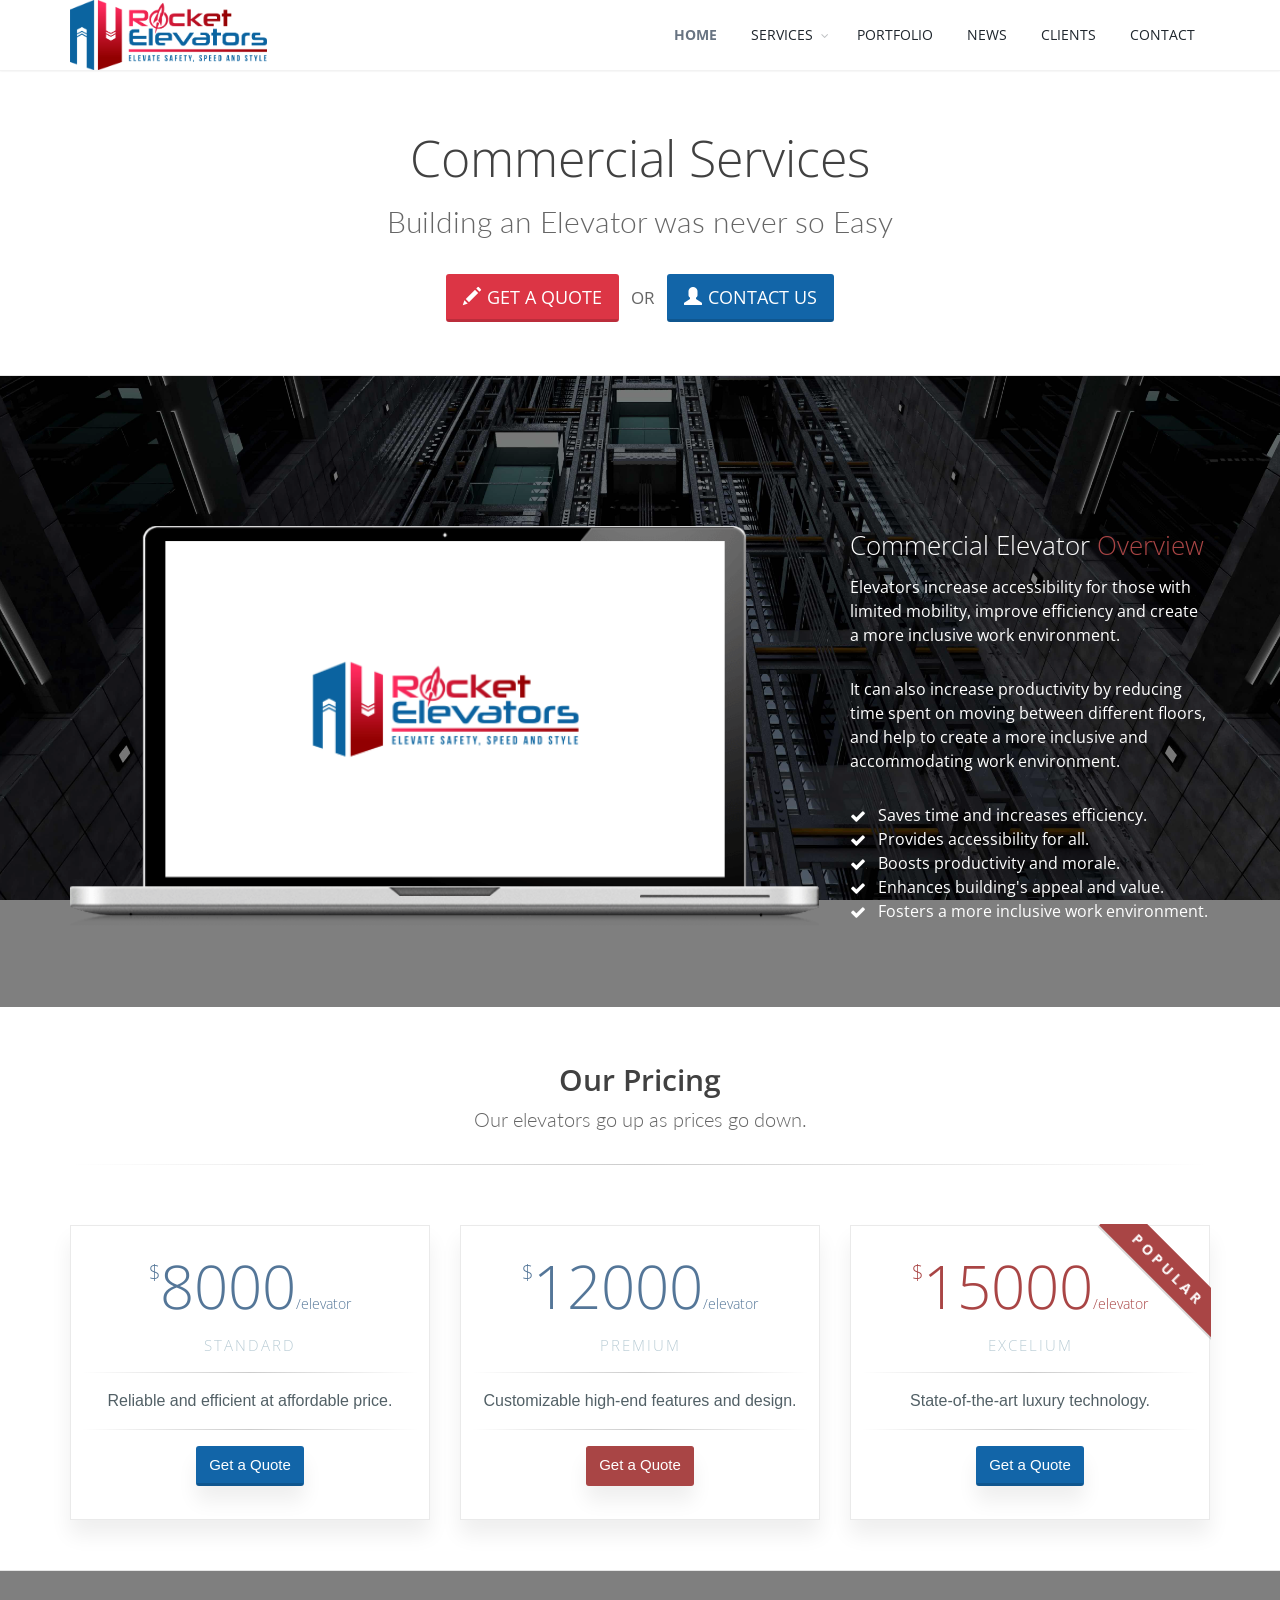
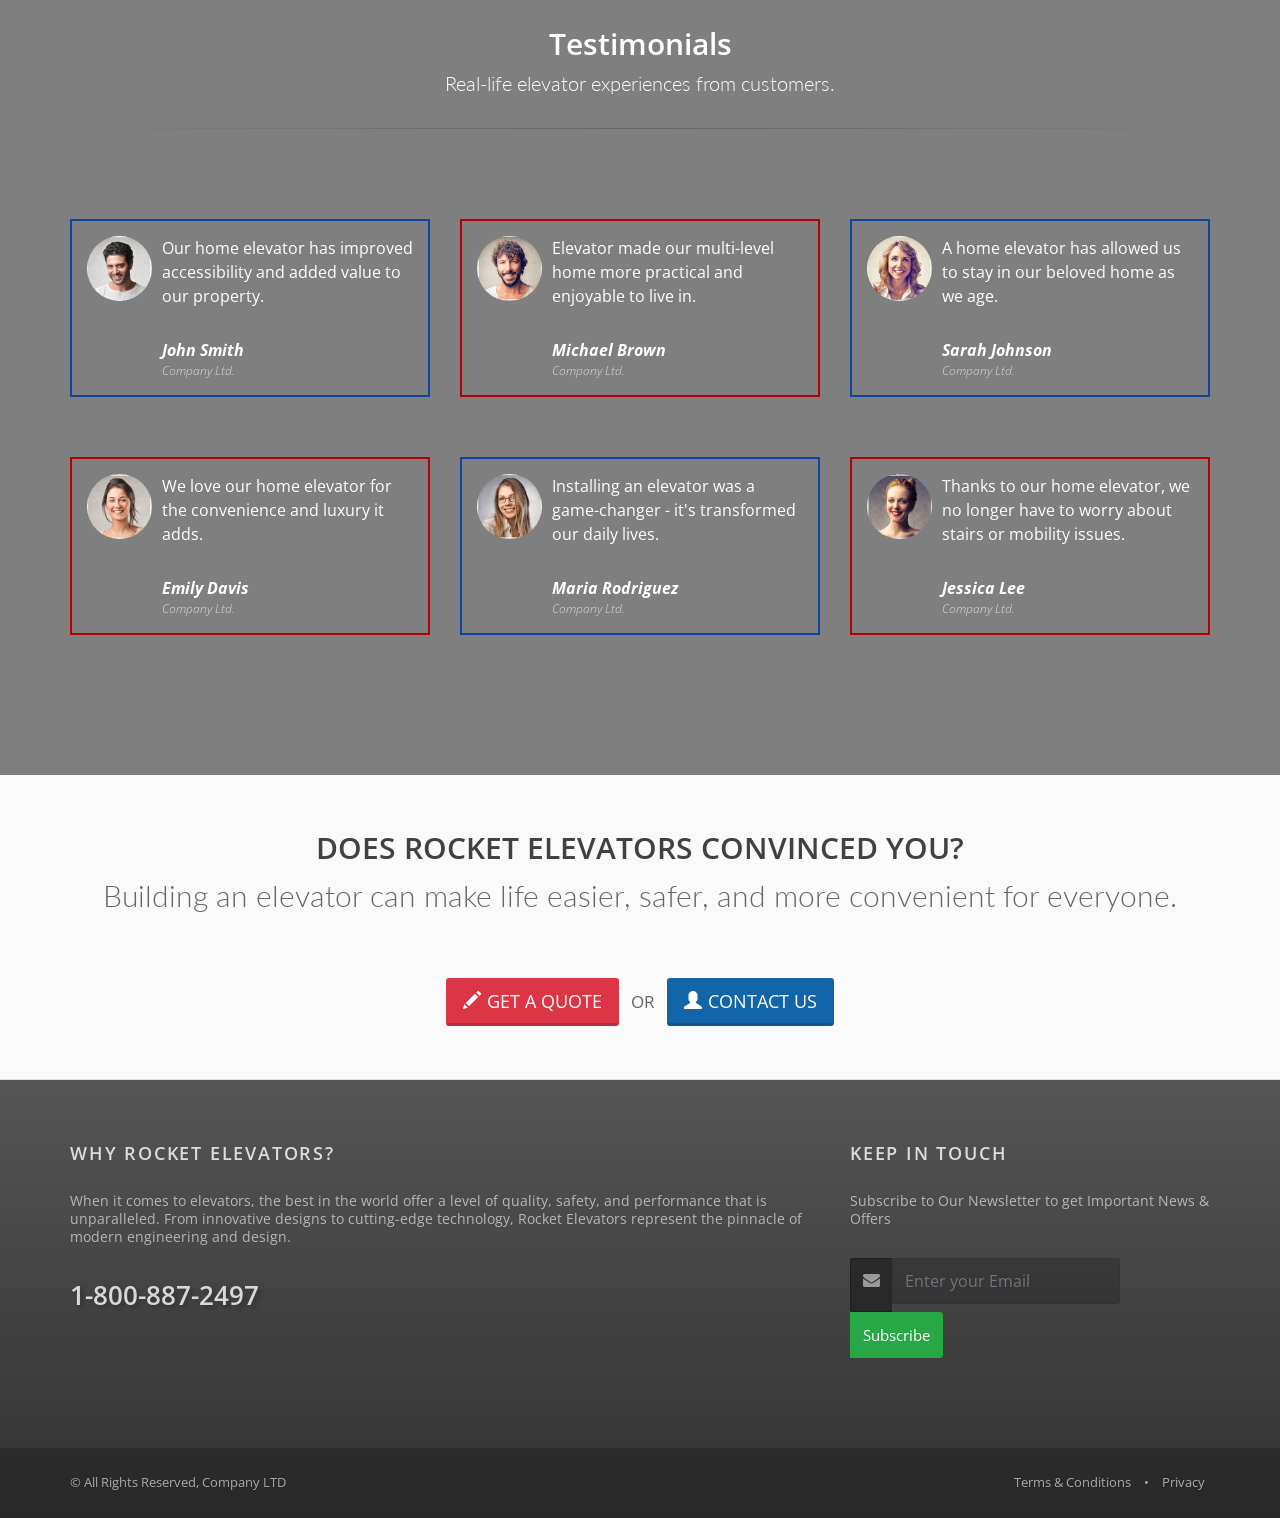
==== commercial.html @ 60ecff8f "feat: add lightweight project version" ====
<!DOCTYPE html>
<html lang="en">
    <head>
        <meta charset="utf-8" />
        <title>Rocket Elevators</title>
        <link rel="icon" href="./assets/images/rocketElevators/favicon.ico">
        <meta name="description" content="" />
        <meta name="Author" content="Rocket Elevators [www.rocketElevators.com]" />

        <!-- mobile settings -->
        <meta name="viewport" content="width=device-width, maximum-scale=1, initial-scale=1, user-scalable=0" />
        <!--[if IE]><meta http-equiv='X-UA-Compatible' content='IE=edge,chrome=1'><![endif]-->

        <!-- WEB FONTS : use %7C instead of | (pipe) -->
        <link href="https://fonts.googleapis.com/css?family=Open+Sans:300,400,600%7CRaleway:300,400,500,600,700%7CLato:300,400,400italic,600,700" rel="stylesheet" type="text/css" />

        <!-- CORE CSS -->
        <link href="assets/plugins/bootstrap/css/bootstrap.min.css" rel="stylesheet" type="text/css" />

        <!-- THEME CSS -->
        <link href="assets/css/essentials.css" rel="stylesheet" type="text/css" />
        <link href="assets/css/layout.css" rel="stylesheet" type="text/css" />

        <!-- PAGE LEVEL SCRIPTS -->
        <link href="assets/css/header-1.css" rel="stylesheet" type="text/css" />
        <link href="assets/css/color_scheme/red.css" rel="stylesheet" type="text/css" id="color_scheme" />
    </head>

    <body class="smoothscroll enable-animation">

        <!-- WEBSITE WRAPPER -->
        <div id="wrapper">

            <!-- TOP NAV -->
            <div id="header" class="navbar-toggleable-md sticky header-md clearfix">
                <header id="topNav">
                    <div class="container">

                        <!-- Mobile Menu Button -->
                        <button class="btn btn-mobile" data-toggle="collapse" data-target=".nav-main-collapse">
                            <i class="fa fa-bars"></i>
                        </button>

                        <!-- Logo -->
                        <a class="logo float-left scrollTo" href="#wrapper">
                            <img src="assets/images/rocketElevators/rocketLogo.png" alt="" />
                        </a>

                        <div class="navbar-collapse collapse float-right nav-main-collapse submenu-dark">
                            <nav class="nav-main">

                                <ul id="topMain" class="nav nav-pills nav-main nav-onepage">
                                    <li class="active"><!-- HOME -->
                                        <a href="index.html">
                                            HOME
                                        </a>
                                    </li>
                                    <li class="dropdown"><!-- SERVICES -->
                                        <a class="dropdown-toggle" href="index.html#services">
                                            SERVICES
                                        </a>
                                        <ul class="dropdown-menu">
                                            <li class="dropdown">
                                                <a class="dropdown-toggle" href="residential.html">
                                                    RESIDENTIAL SERVICES
                                                </a>
                                                <a class="dropdown-toggle" href="commercial.html">
                                                    COMMERCIAL SERVICES
                                                </a>
                                                <a class="dropdown-toggle" href="quote.html">
                                                    REQUEST A QUOTE
                                                </a>
                                            </li>
                                        </ul>
                                    </li>
                                    <li><!-- PORTFOLIO -->
                                        <a href="index.html#portfolio">
                                            PORTFOLIO
                                        </a>
                                    </li>
                                    <li><!-- NEWS -->
                                        <a href="index.html#news">
                                            NEWS
                                        </a>
                                    </li>
                                    <li><!-- CLIENTS -->
                                        <a href="index.html#clients">
                                            CLIENTS
                                        </a>
                                    </li>
                                    <li><!-- CONTACT -->
                                        <a href="index.html#contact">
                                            CONTACT
                                        </a>
                                    </li>
                                </ul>

                            </nav>
                        </div>

                    </div>
                </header>
            </div>
            <!-- /TOP NAV -->

            <!-- HOME -->
            <section id="home">
                <div class="container text-center">
                    <h1 class="m-0 fs-50 fw-300 wow fadeInUp" data-wow-delay="0.4s">Commercial Services</h1>
                    <p class="lead font-lato fs-30 wow fadeInUp" data-wow-delay="0.7s">Building an Elevator was never so Easy</p>

                    <div class="mt-30">
                        <a href="quote.html" class="btn btn-3d btn-lg btn-danger"><i class="glyphicon glyphicon-pencil"></i>GET A QUOTE</a>
                        <span class="fs-17 hidden-xs-down">&nbsp; OR &nbsp;</span>
                        <a href="index.html#contact_us" class="btn btn-3d btn-lg btn-blue"><i class="glyphicon glyphicon-user"></i>CONTACT US</a>
                    </div>
                </div>
            </section>
            <!-- /HOME -->

            <!-- PARALLAX OVERVIEW -->
            <section id="parallax_overview" class="parallax parallax-1" style="background-image: url('./assets/images/rocketElevators/homeSlider2.jpeg');">
                <div class="overlay dark-5"><!-- dark overlay [1 to 9 opacity] --></div>

                <div class="container text-center">
                    <div class="row mt-100 text-left">

                        <div class="col-md-8 col-sm-12 mb-30">
                            <img class="img-fluid" src="./assets/images/rocketElevators/laptop.png" alt="logo in laptop" />
                        </div>

                        <div class="col-md-4 col-sm-12">
                            <h3 class="fw-300" style="font-size: 26px">Commercial Elevator <span>Overview</span></h3>
                            <p>Elevators increase accessibility for those with limited mobility, improve efficiency and create a more inclusive work environment.</p>
                            <p>It can also increase productivity by reducing time spent on moving between different floors, and help to create a more inclusive and accommodating work environment.</p>
                            <ul class="list-unstyled list-icons">
                                <li><i class="fa fa-check"></i> Saves time and increases efficiency.</li>
                                <li><i class="fa fa-check"></i> Provides accessibility for all.</li>
                                <li><i class="fa fa-check"></i> Boosts productivity and morale.</li>
                                <li><i class="fa fa-check"></i> Enhances building's appeal and value.</li>
                                <li><i class="fa fa-check"></i> Fosters a more inclusive work environment.</li>
                            </ul>
                        </div>
                    </div>
                </div>

            </section>
            <!-- /PARALLAX -->

            <!-- PRICING -->
            <section id="pricing">
                <div class="container">

                    <header class="text-center mb-60">
                        <h2>Our Pricing</h2>
                        <p class="lead font-lato">Our elevators go up as prices go down.</p>
                        <hr />
                    </header>

                    <div class="row">

                        <div class="col-md-4 col-sm-4">

                            <div class="price-clean">
                                <h4>
                                    <sup>$</sup>8000<em>/elevator</em>
                                </h4>
                                <h5> STANDARD </h5>
                                <hr />
                                <p>Reliable and efficient at affordable price.</p>
                                <hr />
                                <a href="quote.html" class="btn btn-3d btn-blue">Get a Quote</a>
                            </div>

                        </div>

                        <div class="col-md-4 col-sm-4">

                            <div class="price-clean">
                                <h4>
                                    <sup>$</sup>12000<em>/elevator</em>
                                </h4>
                                <h5> PREMIUM </h5>
                                <hr />
                                <p>Customizable high-end features and design.</p>
                                <hr />
                                <a href="quote.html" class="btn btn-3d btn-primary">Get a Quote</a>
                            </div>

                        </div>

                        <div class="col-md-4 col-sm-4">

                            <div class="price-clean price-clean-popular">
                                <div class="ribbon">
                                    <div class="ribbon-inner">POPULAR</div>
                                </div>

                                <h4>
                                    <sup>$</sup>15000<em>/elevator</em>
                                </h4>
                                <h5> EXCELIUM </h5>
                                <hr />
                                <p>State-of-the-art luxury technology.</p>
                                <hr />
                                <a href="quote.html" class="btn btn-3d btn-blue">Get a Quote</a>
                            </div>

                        </div>

                    </div>

                </div>
            </section>
            <!-- /PRICING -->

            <!-- PARALLAX TESTIMONIALS-->
            <section id="parallax_testimonials" class="parallax parallax-1" style="background-image: url('./assets/images/rocketElevators/news6.jpg');">
                <div class="overlay dark-5"><!-- dark overlay [1 to 9 opacity] --></div>

                <div class="container">

                    <header class="text-center mb-60">
                        <h2 style="font-size: 30px">Testimonials</h2>
                        <p class="lead font-lato">Real-life elevator experiences from customers.</p>
                        <hr />
                    </header>

                    <!--
                        Note: remove class="rounded" from the img for squared image!
                    -->
                    <div class="row mb-60">
                        <div class="col-md-4">
                            <div class="testimonial testimonial-bordered p-15" style="border-color: #0a46a0">
                                <figure class="float-left">
                                    <img class="rounded" src="./assets/images/rocketElevators/CorpTestimonial1.png" alt="" />
                                </figure>
                                <div class="testimonial-content">
                                    <p>Our home elevator has improved accessibility and added value to our property.</p>
                                    <cite>
                                        John Smith
                                        <span>Company Ltd.</span>
                                    </cite>
                                </div>
                            </div>
                        </div>
                        <div class="col-md-4">
                            <div class="testimonial testimonial-bordered p-15" style="border-color: #b70000">
                                <figure class="float-left">
                                    <img class="rounded" src="./assets/images/rocketElevators/CorpTestimonial2.png" alt="" />
                                </figure>
                                <div class="testimonial-content">
                                    <p>Elevator made our multi-level home more practical and enjoyable to live in.</p>
                                    <cite>
                                        Michael Brown
                                        <span>Company Ltd.</span>
                                    </cite>
                                </div>
                            </div>
                        </div>
                        <div class="col-md-4">
                            <div class="testimonial testimonial-bordered p-15" style="border-color: #0a46a0">
                                <figure class="float-left">
                                    <img class="rounded" src="./assets/images/rocketElevators/CorpTestimonial3.png" alt="" />
                                </figure>
                                <div class="testimonial-content">
                                    <p>A home elevator has allowed us to stay in our beloved home as we age.</p>
                                    <cite>
                                        Sarah Johnson
                                        <span>Company Ltd.</span>
                                    </cite>
                                </div>
                            </div>
                        </div>
                        <div class="col-md-4">
                            <div class="testimonial testimonial-bordered p-15" style="border-color: #b70000">
                                <figure class="float-left">
                                    <img class="rounded" src="./assets/images/rocketElevators/CorpTestimonial4.png" alt="" />
                                </figure>
                                <div class="testimonial-content">
                                    <p>We love our home elevator for the convenience and luxury it adds.</p>
                                    <cite>
                                        Emily Davis
                                        <span>Company Ltd.</span>
                                    </cite>
                                </div>
                            </div>
                        </div>
                        <div class="col-md-4">
                            <div class="testimonial testimonial-bordered p-15" style="border-color: #0a46a0">
                                <figure class="float-left">
                                    <img class="rounded" src="./assets/images/rocketElevators/CorpTestimonial5.png" alt="" />
                                </figure>
                                <div class="testimonial-content">
                                    <p>Installing an elevator was a game-changer - it's transformed our daily lives.</p>
                                    <cite>
                                        Maria Rodriguez
                                        <span>Company Ltd.</span>
                                    </cite>
                                </div>
                            </div>
                        </div>
                        <div class="col-md-4">
                            <div class="testimonial testimonial-bordered p-15" style="border-color: #b70000">
                                <figure class="float-left">
                                    <img class="rounded" src="./assets/images/rocketElevators/CorpTestimonial6.png" alt="" />
                                </figure>
                                <div class="testimonial-content">
                                    <p>Thanks to our home elevator, we no longer have to worry about stairs or mobility issues.</p>
                                    <cite>
                                        Jessica Lee
                                        <span>Company Ltd.</span>
                                    </cite>
                                </div>
                            </div>
                        </div>
                    </div>
                </div>
            </section>
            <!-- /PARALLAX -->

            <!-- PARALLAX-->
            <section class="alternate">
                <div class="container">

                    <div class="text-center">
                        <h2 class="wow fadeInUp m-0" data-wow-delay="0.3s">DOES ROCKET ELEVATORS CONVINCED YOU?</h2>

                        <p class="lead font-lato fs-30 wow fadeInUp mb-60" data-wow-delay="0.5s">Building an elevator can make life easier, safer, and more convenient for everyone.</p>

                        <div class="mt-30">
                            <a href="quote.html" class="btn btn-3d btn-lg btn-danger"><i class="glyphicon glyphicon-pencil"></i>GET A QUOTE</a>
                            <span class="fs-17 hidden-xs-down">&nbsp; OR &nbsp;</span>
                            <a href="index.html#contact_us" class="btn btn-3d btn-lg btn-blue"><i class="glyphicon glyphicon-user"></i>CONTACT US</a>
                        </div>
                    </div>

                </div>
            </section>
            <!-- /PARALLAX -->

            <!-- FOOTER -->
            <footer id="footer">
                <div class="container">


                    <div class="row">

                        <!-- col #1 -->
                        <div class="col-md-8">

                            <h3 class="letter-spacing-1">WHY ROCKET ELEVATORS?</h3>

                            <!-- Small Description -->
                            <p>
                                When it comes to elevators, the best in the world offer a level of quality, safety, and performance that is unparalleled. From innovative designs to cutting-edge technology, Rocket Elevators represent the pinnacle of modern engineering and design.
                            </p>
                            <h2>1-800-887-2497</h2>
                        </div>
                        <!-- /col #1 -->

                        <!-- col #2 -->
                        <div class="col-md-4">
                            <h3 class="letter-spacing-1">KEEP IN TOUCH</h3>

                            <!-- Newsletter Form -->
							<p>Subscribe to Our Newsletter to get Important News & Offers</p>

							<form action="./assets/php/newsletter.php" method="post">
								<div class="input-group">
								<span class="input-group-addon"><i class="fa fa-envelope"></i></span>
								<label>
									<input type="email" id="email" name="email" class="form-control" 
									placeholder="Enter your Email" required />
								</label>
								<span class="input-group-btn">
									<button class="btn btn-success" type="submit">
									Subscribe
									</button>
								</span>
								</div>
							</form>
							<!-- /Newsletter Form -->


                        </div>
                        <!-- /col #2 -->

                    </div>


                </div>

                <div class="copyright">
                    <div class="container">
                        <ul class="float-right m-0 list-inline mobile-block">
                            <li><a href="#">Terms &amp; Conditions</a></li>
                            <li>&bull;</li>
                            <li><a href="#">Privacy</a></li>
                        </ul>
                        &copy; All Rights Reserved, Company LTD
                    </div>
                </div>

            </footer>
            <!-- /FOOTER -->

        </div>
        <!-- /wrapper -->

        <!-- SCROLL TO TOP -->
        <a href="#" id="toTop"></a>

        <!-- PRELOADER -->
        <div id="preloader">
            <div class="inner">
                <span class="loader"></span>
            </div>
        </div><!-- /PRELOADER -->

        <!-- JAVASCRIPT FILES -->
        <script>let plugin_path = 'assets/plugins/';</script>
        <script src="assets/plugins/jquery/jquery-3.3.1.min.js"></script>
        <script src="assets/js/scripts.js"></script>

        <!-- NEWSLETTER SCRIPT -->
    	<script src="./assets/js/newsletter.js"></script>
		<!-- /NEWSLETTER SCRIPT -->
    </body>
</html>
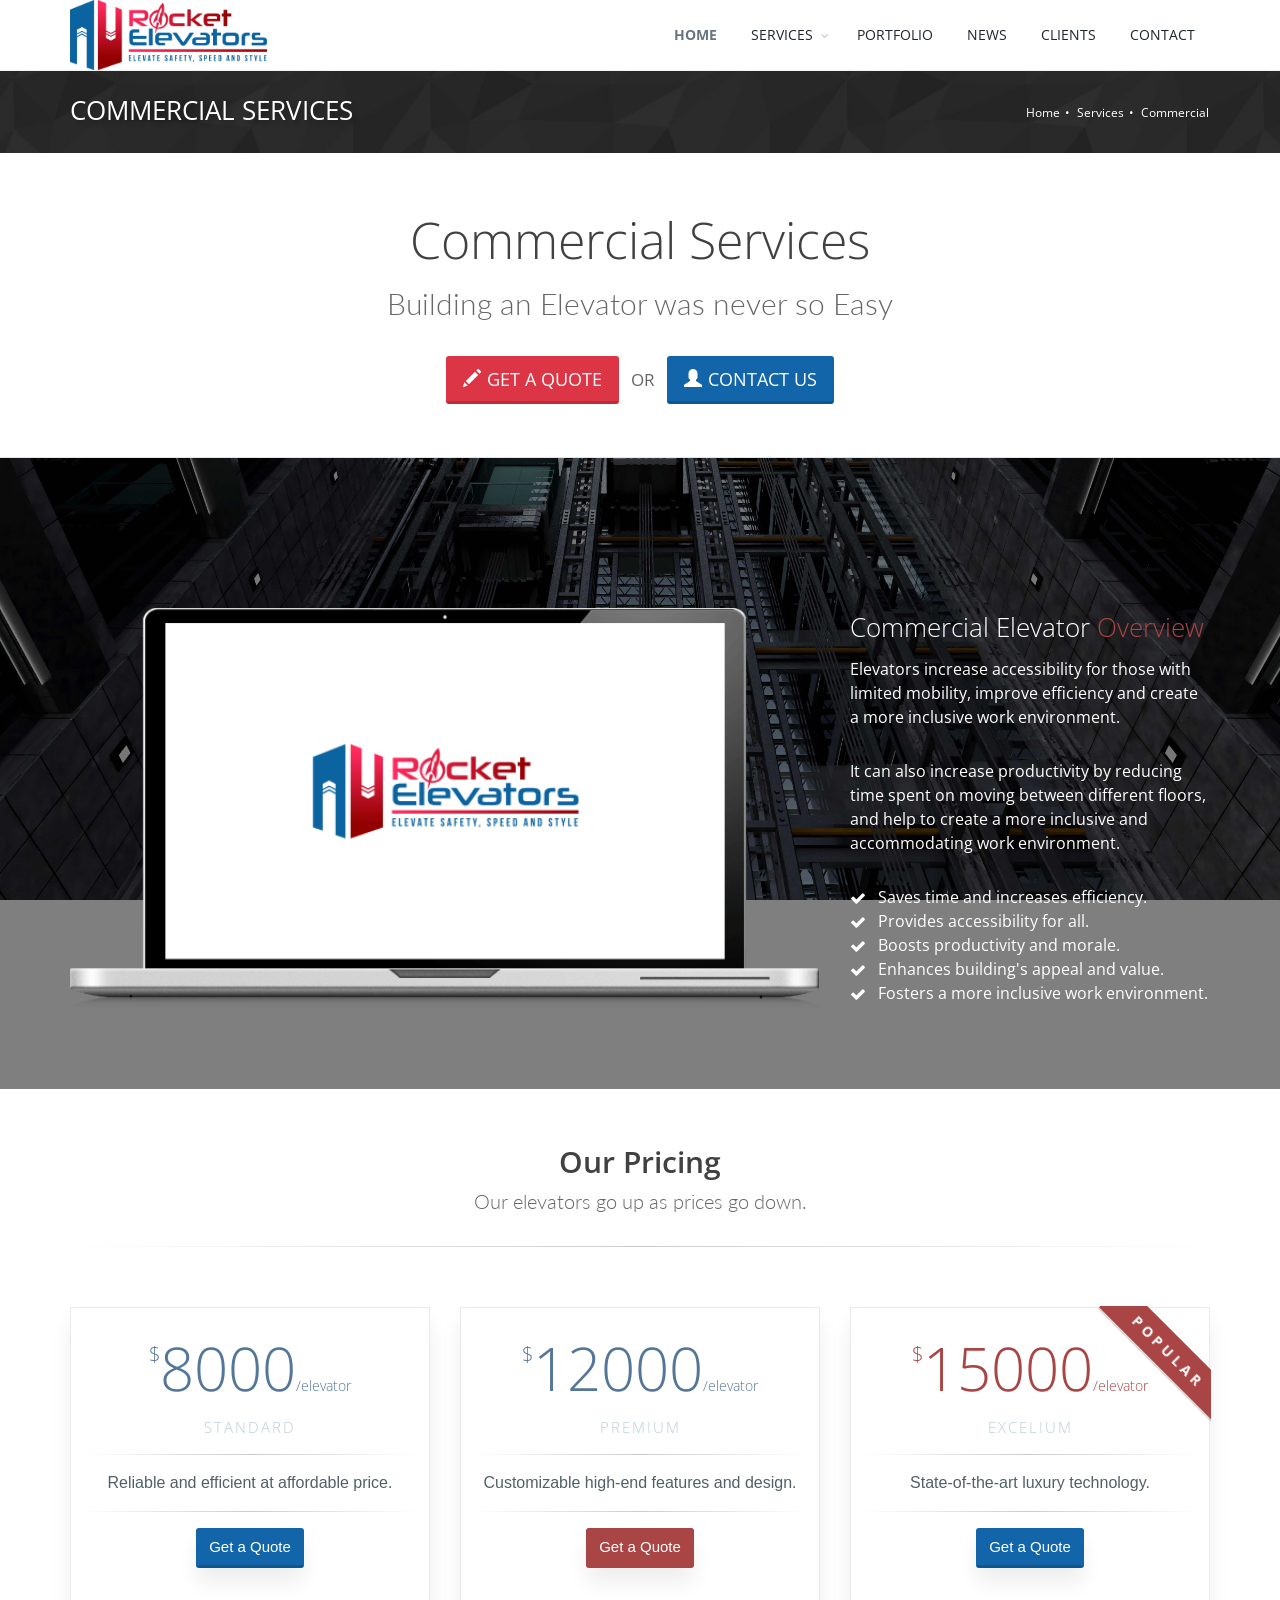
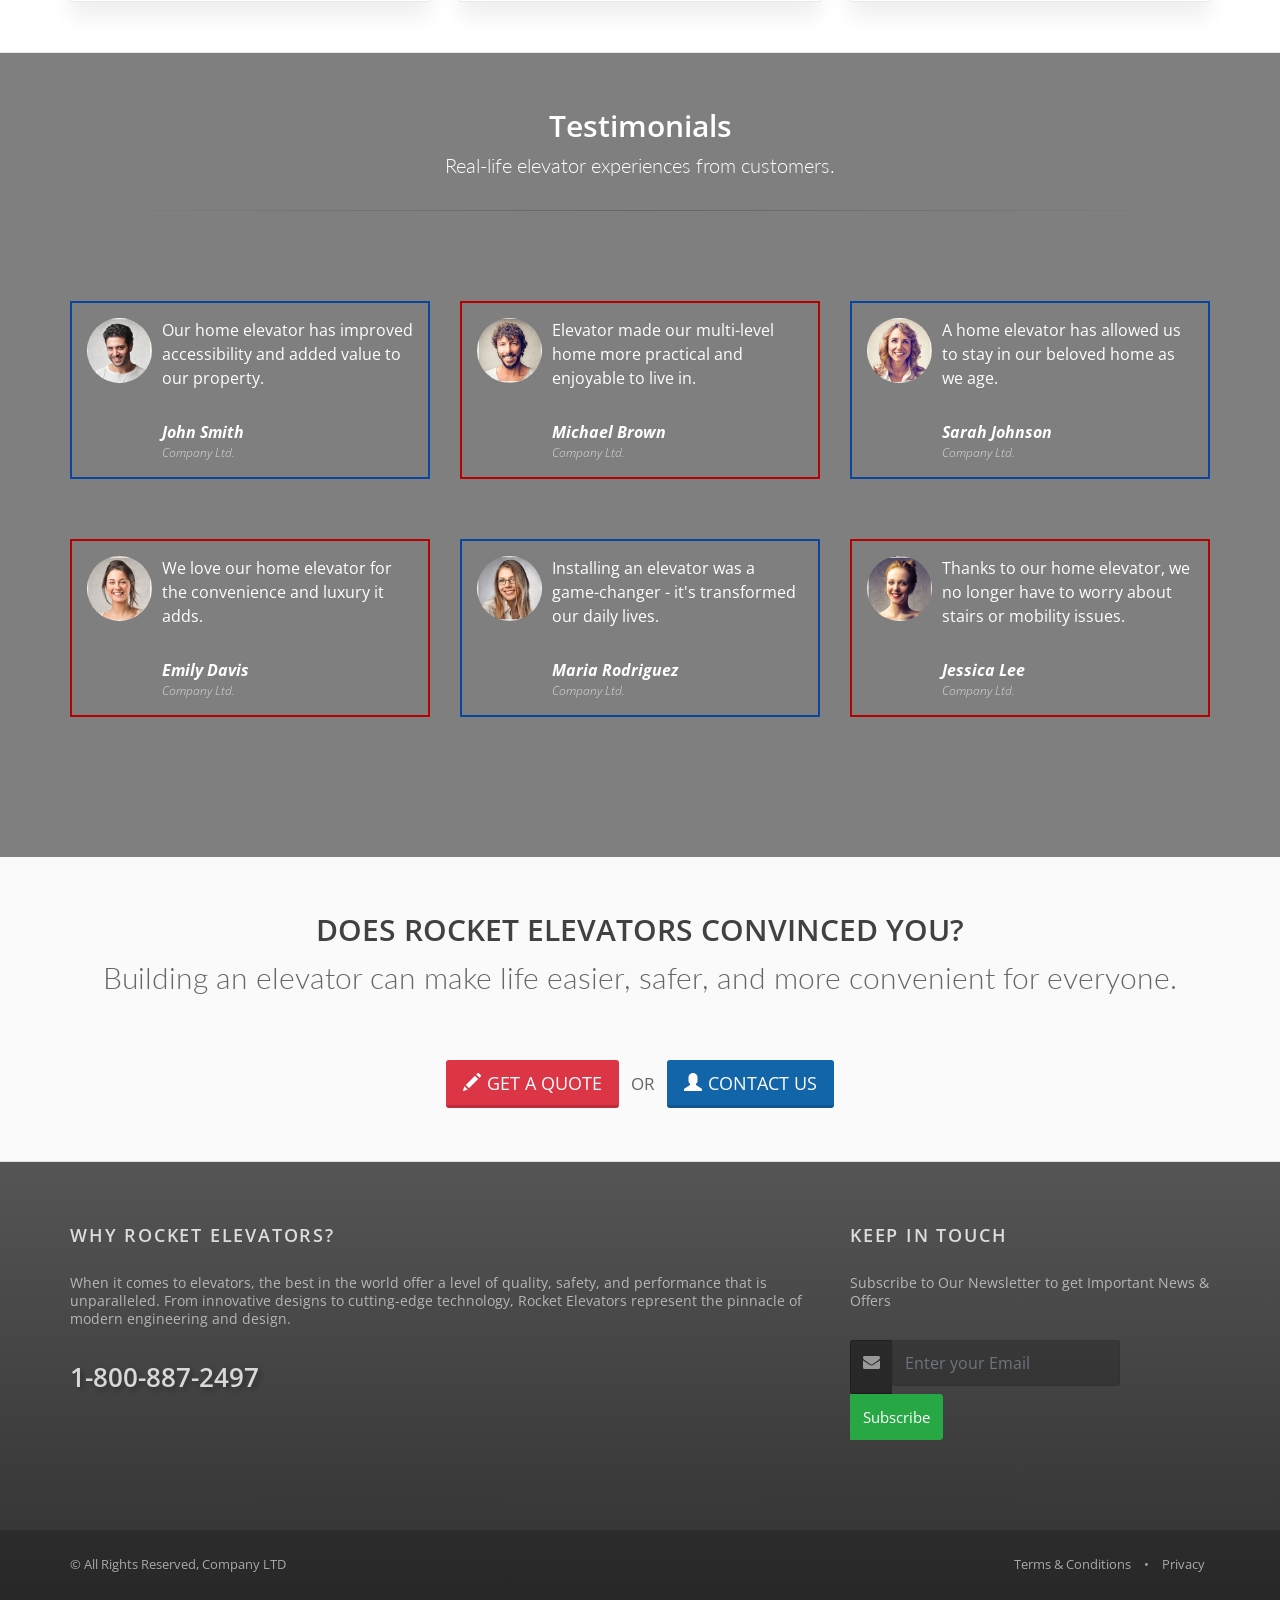
==== commit c9405240: "Initial commit" ====
--- a/commercial.html
+++ b/commercial.html
@@ -102,6 +102,20 @@
                 </header>
             </div>
             <!-- /TOP NAV -->
+
+            <!-- PAGE HEADER BREADCRUMBS -->
+			<section class="page-header page-header-xs parallax parallax-3" style="background-image:url('assets/images/rocketElevators/imgpattern2.jpg')">
+				<div class="overlay dark-2"></div>
+				<div class="container">
+					<h1 style="text-shadow:rgb(0 0 0 / 30%) 3px 3px 5px"><strong>COMMERCIAL SERVICES</strong></h1>
+					<ol class="breadcrumb">
+						<li><a id="rockets-home" href="index.html">Home</a></li>
+						<li><a href="index.html#services">Services</a></li>
+						<li class="active">Commercial</li>
+					</ol>
+				</div>
+			</section>
+			<!-- /PAGE HEADER BREADCRUMBS -->
 
             <!-- HOME -->
             <section id="home">
